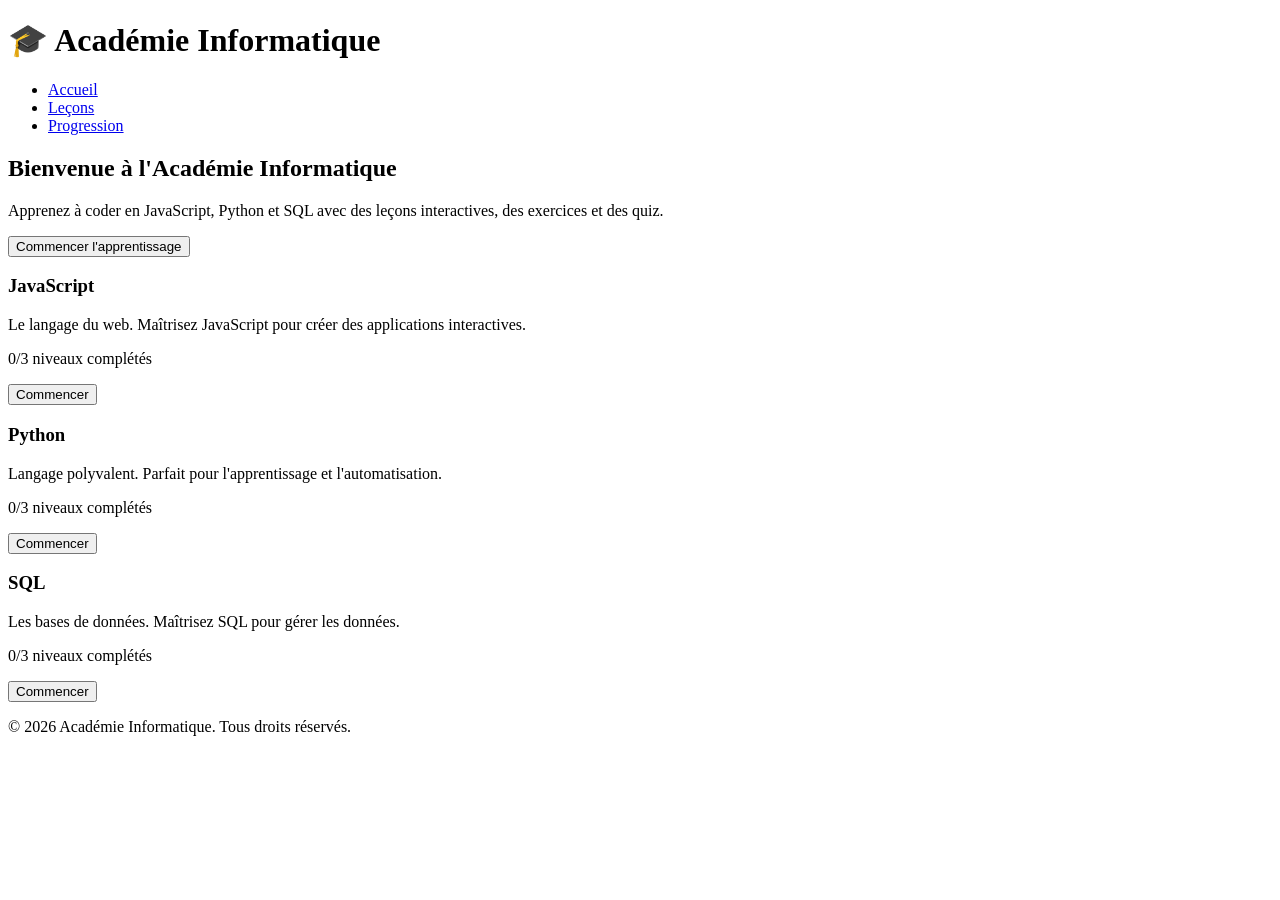
==== docs/index.html @ 60c7c43f "GitHub Pages : activation du site d'apprentissage depuis le dossier docs/" ====
<!DOCTYPE html>
<html lang="fr">
<head>
    <meta charset="UTF-8">
    <meta name="viewport" content="width=device-width, initial-scale=1.0">
    <title>Académie Informatique - Apprendre JavaScript, Python, SQL</title>
    <link rel="stylesheet" href="css/main.css">
    <link rel="stylesheet" href="css/responsive.css">
</head>
<body>
    <header class="main-header">
        <div class="header-container">
            <h1 class="logo">🎓 Académie Informatique</h1>
            <nav class="main-nav">
                <ul>
                    <li><a href="#" class="nav-home active">Accueil</a></li>
                    <li><a href="#" class="nav-lessons">Leçons</a></li>
                    <li><a href="#" class="nav-progress">Progression</a></li>
                </ul>
            </nav>
        </div>
    </header>

    <main class="container">
        <!-- Page d'accueil -->
        <section id="home-section" class="section-home">
            <div class="hero">
                <h1>Bienvenue à l'Académie Informatique</h1>
                <p>Apprenez à coder en JavaScript, Python et SQL avec des leçons interactives, des exercices et des quiz.</p>
                <button class="btn btn-primary" onclick="goToLessons()">Commencer l'apprentissage</button>
            </div>

            <div class="languages-grid">
                <div class="language-card" data-lang="javascript">
                    <h3>JavaScript</h3>
                    <p class="lang-description">Le langage du web. Maîtrisez JavaScript pour créer des applications interactives.</p>
                    <div class="progress-bar">
                        <div class="progress-fill" style="width: 0%"></div>
                    </div>
                    <p class="progress-text">0/3 niveaux complétés</p>
                    <button class="btn btn-secondary" onclick="selectLanguage('javascript')">Commencer</button>
                </div>

                <div class="language-card" data-lang="python">
                    <h3>Python</h3>
                    <p class="lang-description">Langage polyvalent. Parfait pour l'apprentissage et l'automatisation.</p>
                    <div class="progress-bar">
                        <div class="progress-fill" style="width: 0%"></div>
                    </div>
                    <p class="progress-text">0/3 niveaux complétés</p>
                    <button class="btn btn-secondary" onclick="selectLanguage('python')">Commencer</button>
                </div>

                <div class="language-card" data-lang="sql">
                    <h3>SQL</h3>
                    <p class="lang-description">Les bases de données. Maîtrisez SQL pour gérer les données.</p>
                    <div class="progress-bar">
                        <div class="progress-fill" style="width: 0%"></div>
                    </div>
                    <p class="progress-text">0/3 niveaux complétés</p>
                    <button class="btn btn-secondary" onclick="selectLanguage('sql')">Commencer</button>
                </div>
            </div>
        </section>

        <!-- Section Leçons -->
        <section id="lessons-section" class="section-lessons" style="display: none;">
            <div class="lessons-header">
                <button class="btn-back" onclick="backToHome()">← Retour</button>
                <h2 id="lessons-title">JavaScript - Débutant</h2>
            </div>

            <div class="lessons-container">
                <!-- Les leçons seront chargées ici par JavaScript -->
            </div>
        </section>

        <!-- Section Progression -->
        <section id="progress-section" class="section-progress" style="display: none;">
            <div class="progress-header">
                <button class="btn-back" onclick="backToHome()">← Retour</button>
                <h2>Votre Progression</h2>
            </div>

            <div class="progress-grid">
                <!-- Sera rempli par JavaScript -->
            </div>
        </section>
    </main>

    <footer class="main-footer">
        <p>&copy; 2026 Académie Informatique. Tous droits réservés.</p>
    </footer>

    <script src="js/navigation.js"></script>
    <script src="js/progress.js"></script>
    <script src="js/exercises.js"></script>
    <script src="js/quiz.js"></script>
</body>
</html>
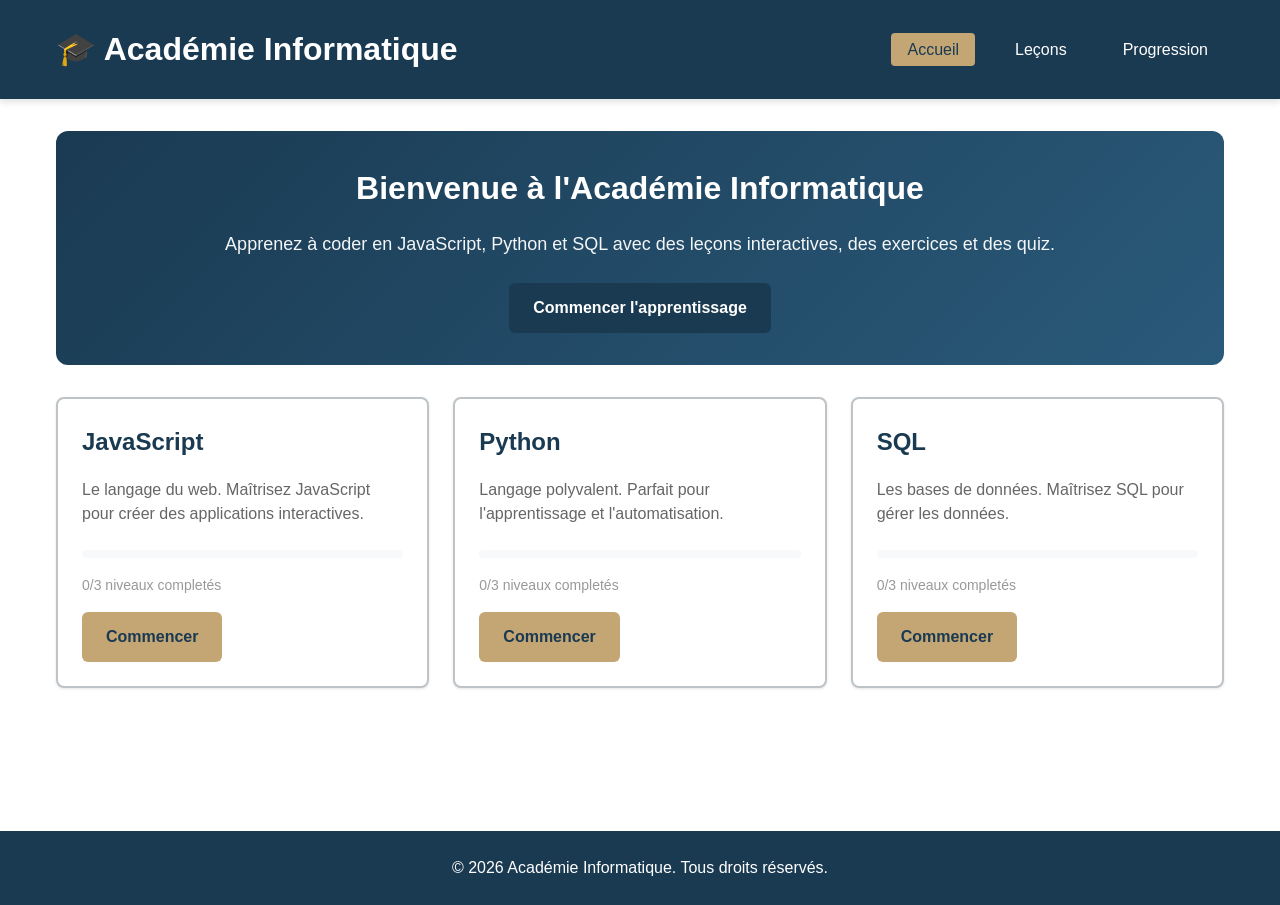
==== commit 754b0b4e: "Fix: Ajouter paramètres de version pour forcer recharger cache (CSS/JS)" ====
--- a/docs/index.html
+++ b/docs/index.html
@@ -4,8 +4,8 @@
     <meta charset="UTF-8">
     <meta name="viewport" content="width=device-width, initial-scale=1.0">
     <title>Académie Informatique - Apprendre JavaScript, Python, SQL</title>
-    <link rel="stylesheet" href="css/main.css">
-    <link rel="stylesheet" href="css/responsive.css">
+    <link rel="stylesheet" href="css/main.css?v=20261008">
+    <link rel="stylesheet" href="css/responsive.css?v=20261008">
 </head>
 <body>
     <header class="main-header">
@@ -92,9 +92,9 @@
         <p>&copy; 2026 Académie Informatique. Tous droits réservés.</p>
     </footer>
 
-    <script src="js/navigation.js"></script>
-    <script src="js/progress.js"></script>
-    <script src="js/exercises.js"></script>
-    <script src="js/quiz.js"></script>
+    <script src="js/navigation.js?v=20261008"></script>
+    <script src="js/progress.js?v=20261008"></script>
+    <script src="js/exercises.js?v=20261008"></script>
+    <script src="js/quiz.js?v=20261008"></script>
 </body>
 </html>
--- a/docs/css/main.css
+++ b/docs/css/main.css
@@ -0,0 +1,795 @@
+/* ====================================
+   PALETTE DE COULEURS (MODIFIABLE)
+   ==================================== */
+:root {
+  /* Couleurs sobres - À MODIFIER ICI si nécessaire */
+  --color-primary: #1a3a52;        /* Bleu foncé (majorité) */
+  --color-secondary: #c4a574;      /* Camel (accents) */
+  --color-accent: #f5e6d3;         /* Beige (fond léger) */
+  --color-bg: #ffffff;             /* Blanc (arrière-plan principal) */
+  --color-success: #27ae60;         /* Vert (succès) */
+  --color-error: #e74c3c;          /* Rouge (échec) */
+  --color-text: #2c3e50;           /* Gris foncé (texte) */
+  --color-border: #bdc3c7;         /* Gris clair (bordures) */
+  --color-light-bg: #f8f9fa;       /* Gris très léger */
+
+  /* Espacement */
+  --spacing-xs: 4px;
+  --spacing-sm: 8px;
+  --spacing-md: 16px;
+  --spacing-lg: 24px;
+  --spacing-xl: 32px;
+
+  /* Typographie */
+  --font-main: -apple-system, BlinkMacSystemFont, 'Segoe UI', Roboto, 'Helvetica Neue', Arial, sans-serif;
+  --font-code: 'Monaco', 'Courier New', monospace;
+  --font-size-base: 16px;
+  --font-size-sm: 14px;
+  --font-size-lg: 18px;
+  --font-size-xl: 24px;
+  --font-size-2xl: 32px;
+
+  /* Ombres */
+  --shadow-sm: 0 1px 3px rgba(0,0,0,0.1);
+  --shadow-md: 0 4px 6px rgba(0,0,0,0.1);
+  --shadow-lg: 0 10px 25px rgba(0,0,0,0.1);
+}
+
+/* ====================================
+   STYLES GÉNÉRAUX
+   ==================================== */
+* {
+  margin: 0;
+  padding: 0;
+  box-sizing: border-box;
+}
+
+html {
+  scroll-behavior: smooth;
+}
+
+body {
+  font-family: var(--font-main);
+  font-size: var(--font-size-base);
+  line-height: 1.6;
+  color: var(--color-text);
+  background-color: var(--color-bg);
+}
+
+/* ====================================
+   HEADER
+   ==================================== */
+.main-header {
+  background-color: var(--color-primary);
+  color: white;
+  padding: var(--spacing-lg) 0;
+  box-shadow: var(--shadow-md);
+  position: sticky;
+  top: 0;
+  z-index: 100;
+}
+
+.header-container {
+  max-width: 1200px;
+  margin: 0 auto;
+  padding: 0 var(--spacing-md);
+  display: flex;
+  justify-content: space-between;
+  align-items: center;
+}
+
+.logo {
+  font-size: var(--font-size-2xl);
+  font-weight: bold;
+}
+
+.main-nav ul {
+  list-style: none;
+  display: flex;
+  gap: var(--spacing-lg);
+}
+
+.main-nav a {
+  color: white;
+  text-decoration: none;
+  padding: var(--spacing-sm) var(--spacing-md);
+  border-radius: 4px;
+  transition: background-color 0.3s;
+}
+
+.main-nav a:hover,
+.main-nav a.active {
+  background-color: var(--color-secondary);
+  color: var(--color-primary);
+}
+
+/* ====================================
+   CONTAINER PRINCIPAL
+   ==================================== */
+.container {
+  max-width: 1200px;
+  margin: 0 auto;
+  padding: var(--spacing-xl) var(--spacing-md);
+  min-height: calc(100vh - 200px);
+}
+
+/* ====================================
+   BOUTONS
+   ==================================== */
+.btn {
+  padding: var(--spacing-md) var(--spacing-lg);
+  border: none;
+  border-radius: 6px;
+  font-size: var(--font-size-base);
+  font-weight: 600;
+  cursor: pointer;
+  transition: all 0.3s ease;
+  text-decoration: none;
+  display: inline-block;
+  text-align: center;
+}
+
+.btn-primary {
+  background-color: var(--color-primary);
+  color: white;
+}
+
+.btn-primary:hover {
+  background-color: #0f2235;
+  transform: translateY(-2px);
+  box-shadow: var(--shadow-lg);
+}
+
+.btn-secondary {
+  background-color: var(--color-secondary);
+  color: var(--color-primary);
+}
+
+.btn-secondary:hover {
+  background-color: #b39464;
+  transform: translateY(-2px);
+}
+
+.btn-success {
+  background-color: var(--color-success);
+  color: white;
+}
+
+.btn-error {
+  background-color: var(--color-error);
+  color: white;
+}
+
+.btn-back {
+  background: none;
+  border: none;
+  color: var(--color-primary);
+  font-size: var(--font-size-lg);
+  cursor: pointer;
+  padding: var(--spacing-sm);
+  margin-bottom: var(--spacing-lg);
+}
+
+.btn-back:hover {
+  color: var(--color-secondary);
+}
+
+/* ====================================
+   PAGE D'ACCUEIL
+   ==================================== */
+.hero {
+  text-align: center;
+  margin-bottom: var(--spacing-xl);
+  padding: var(--spacing-xl);
+  background: linear-gradient(135deg, var(--color-primary) 0%, #2a5a7a 100%);
+  color: white;
+  border-radius: 12px;
+}
+
+.hero h1 {
+  font-size: var(--font-size-2xl);
+  margin-bottom: var(--spacing-md);
+}
+
+.hero p {
+  font-size: var(--font-size-lg);
+  margin-bottom: var(--spacing-lg);
+  opacity: 0.95;
+}
+
+/* ====================================
+   GRILLE DE LANGAGES
+   ==================================== */
+.languages-grid {
+  display: grid;
+  grid-template-columns: repeat(auto-fit, minmax(300px, 1fr));
+  gap: var(--spacing-lg);
+  margin-top: var(--spacing-xl);
+}
+
+.language-card {
+  background: white;
+  border: 2px solid var(--color-border);
+  border-radius: 8px;
+  padding: var(--spacing-lg);
+  transition: all 0.3s ease;
+  box-shadow: var(--shadow-sm);
+}
+
+.language-card:hover {
+  border-color: var(--color-secondary);
+  box-shadow: var(--shadow-lg);
+  transform: translateY(-4px);
+}
+
+.language-card h3 {
+  color: var(--color-primary);
+  font-size: var(--font-size-xl);
+  margin-bottom: var(--spacing-md);
+}
+
+.lang-description {
+  color: #666;
+  margin-bottom: var(--spacing-lg);
+  line-height: 1.5;
+}
+
+.progress-bar {
+  width: 100%;
+  height: 8px;
+  background-color: var(--color-light-bg);
+  border-radius: 4px;
+  overflow: hidden;
+  margin: var(--spacing-md) 0;
+}
+
+.progress-fill {
+  height: 100%;
+  background-color: var(--color-secondary);
+  transition: width 0.3s ease;
+}
+
+.progress-text {
+  font-size: var(--font-size-sm);
+  color: #999;
+  margin-bottom: var(--spacing-md);
+}
+
+/* ====================================
+   LEÇONS
+   ==================================== */
+.lessons-header {
+  display: flex;
+  align-items: center;
+  gap: var(--spacing-md);
+  margin-bottom: var(--spacing-xl);
+}
+
+.lessons-header h2 {
+  color: var(--color-primary);
+  font-size: var(--font-size-2xl);
+}
+
+.lessons-container {
+  display: grid;
+  grid-template-columns: repeat(auto-fill, minmax(280px, 1fr));
+  gap: var(--spacing-lg);
+}
+
+.lesson-card {
+  background: white;
+  border: 1px solid var(--color-border);
+  border-radius: 8px;
+  padding: var(--spacing-lg);
+  cursor: pointer;
+  transition: all 0.3s ease;
+  box-shadow: var(--shadow-sm);
+}
+
+.lesson-card:hover {
+  box-shadow: var(--shadow-lg);
+  transform: translateY(-2px);
+  border-color: var(--color-secondary);
+}
+
+.lesson-card h3 {
+  color: var(--color-primary);
+  font-size: var(--font-size-lg);
+  margin-bottom: var(--spacing-md);
+}
+
+.lesson-meta {
+  display: flex;
+  gap: var(--spacing-md);
+  margin: var(--spacing-md) 0;
+  font-size: var(--font-size-sm);
+  color: #999;
+}
+
+.lesson-badge {
+  display: inline-block;
+  background-color: var(--color-accent);
+  color: var(--color-primary);
+  padding: var(--spacing-xs) var(--spacing-sm);
+  border-radius: 4px;
+  font-size: var(--font-size-sm);
+  font-weight: 600;
+}
+
+.lesson-badge.completed {
+  background-color: var(--color-success);
+  color: white;
+}
+
+/* ====================================
+   BARRE DE PROGRESSION
+   ==================================== */
+.progress-grid {
+  display: grid;
+  grid-template-columns: repeat(auto-fit, minmax(250px, 1fr));
+  gap: var(--spacing-lg);
+}
+
+.progress-item {
+  background: white;
+  border: 1px solid var(--color-border);
+  border-radius: 8px;
+  padding: var(--spacing-lg);
+  text-align: center;
+}
+
+.progress-item h3 {
+  color: var(--color-primary);
+  margin-bottom: var(--spacing-md);
+}
+
+.progress-item .level {
+  font-size: var(--font-size-lg);
+  color: var(--color-secondary);
+  font-weight: bold;
+  margin: var(--spacing-md) 0;
+}
+
+.progress-item .completed {
+  color: var(--color-success);
+}
+
+.progress-item .locked {
+  color: #999;
+  opacity: 0.6;
+}
+
+/* ====================================
+   CONTENU DE LEÇON
+   ==================================== */
+.lesson-content {
+  max-width: 900px;
+  margin: 0 auto;
+  background: white;
+  border: 1px solid var(--color-border);
+  border-radius: 8px;
+  padding: var(--spacing-xl);
+  box-shadow: var(--shadow-md);
+}
+
+.lesson-content h1 {
+  color: var(--color-primary);
+  font-size: var(--font-size-2xl);
+  margin-bottom: var(--spacing-lg);
+  border-bottom: 3px solid var(--color-secondary);
+  padding-bottom: var(--spacing-md);
+}
+
+.lesson-content h2 {
+  color: var(--color-primary);
+  font-size: var(--font-size-xl);
+  margin-top: var(--spacing-xl);
+  margin-bottom: var(--spacing-md);
+}
+
+.lesson-content p {
+  margin-bottom: var(--spacing-md);
+  line-height: 1.8;
+}
+
+.lesson-content code {
+  background-color: var(--color-light-bg);
+  padding: 2px 6px;
+  border-radius: 3px;
+  font-family: var(--font-code);
+  color: var(--color-error);
+}
+
+.lesson-content pre {
+  background-color: #2d2d2d;
+  color: #f8f8f2;
+  padding: var(--spacing-lg);
+  border-radius: 6px;
+  overflow-x: auto;
+  margin: var(--spacing-lg) 0;
+  font-family: var(--font-code);
+  font-size: var(--font-size-sm);
+  line-height: 1.4;
+}
+
+.lesson-content table {
+  width: 100%;
+  border-collapse: collapse;
+  margin: var(--spacing-lg) 0;
+}
+
+.lesson-content th,
+.lesson-content td {
+  border: 1px solid var(--color-border);
+  padding: var(--spacing-md);
+  text-align: left;
+}
+
+.lesson-content th {
+  background-color: var(--color-primary);
+  color: white;
+  font-weight: bold;
+}
+
+.lesson-content tr:nth-child(even) {
+  background-color: var(--color-light-bg);
+}
+
+/* ====================================
+   ONGLETS (Leçon + Sources)
+   ==================================== */
+.tabs {
+  margin-top: var(--spacing-xl);
+  border-top: 2px solid var(--color-border);
+}
+
+.tab-buttons {
+  display: flex;
+  gap: 0;
+  margin-bottom: 0;
+  border-bottom: 2px solid var(--color-border);
+}
+
+.tab-button {
+  background: none;
+  border: none;
+  padding: var(--spacing-md) var(--spacing-lg);
+  cursor: pointer;
+  font-size: var(--font-size-base);
+  color: var(--color-text);
+  border-bottom: 3px solid transparent;
+  transition: all 0.3s;
+  font-weight: 500;
+}
+
+.tab-button:hover {
+  color: var(--color-primary);
+}
+
+.tab-button.active {
+  color: var(--color-primary);
+  border-bottom-color: var(--color-secondary);
+}
+
+.tab-content {
+  display: none;
+  padding-top: var(--spacing-lg);
+}
+
+.tab-content.active {
+  display: block;
+}
+
+.sources-list {
+  list-style: none;
+}
+
+.sources-list li {
+  margin-bottom: var(--spacing-lg);
+  padding: var(--spacing-lg);
+  background-color: var(--color-light-bg);
+  border-left: 4px solid var(--color-secondary);
+  border-radius: 4px;
+}
+
+.sources-list a {
+  color: var(--color-primary);
+  text-decoration: none;
+  font-weight: 600;
+}
+
+.sources-list a:hover {
+  text-decoration: underline;
+}
+
+.source-type {
+  display: inline-block;
+  background-color: var(--color-accent);
+  color: var(--color-primary);
+  padding: var(--spacing-xs) var(--spacing-sm);
+  border-radius: 3px;
+  font-size: var(--font-size-sm);
+  margin-left: var(--spacing-md);
+}
+
+/* ====================================
+   EXERCICES ET QUIZ
+   ==================================== */
+.exercise-card,
+.quiz-card {
+  background: white;
+  border: 1px solid var(--color-border);
+  border-radius: 8px;
+  padding: var(--spacing-lg);
+  margin-bottom: var(--spacing-lg);
+}
+
+.exercise-number,
+.quiz-number {
+  font-size: var(--font-size-sm);
+  color: var(--color-secondary);
+  font-weight: bold;
+  margin-bottom: var(--spacing-sm);
+}
+
+.exercise-type,
+.quiz-difficulty {
+  display: inline-block;
+  background-color: var(--color-primary);
+  color: white;
+  padding: var(--spacing-xs) var(--spacing-sm);
+  border-radius: 4px;
+  font-size: var(--font-size-sm);
+  margin-right: var(--spacing-md);
+}
+
+.exercise-enonce,
+.quiz-enonce {
+  font-size: var(--font-size-base);
+  margin: var(--spacing-md) 0;
+  padding: var(--spacing-lg);
+  background-color: var(--color-light-bg);
+  border-radius: 6px;
+}
+
+.option,
+.quiz-option {
+  background-color: #f9f9f9;
+  padding: var(--spacing-md);
+  margin: var(--spacing-sm) 0;
+  border-radius: 4px;
+  cursor: pointer;
+  border: 2px solid transparent;
+  transition: all 0.3s;
+}
+
+.option:hover,
+.quiz-option:hover {
+  background-color: var(--color-accent);
+  border-color: var(--color-secondary);
+}
+
+.option.selected,
+.quiz-option.selected {
+  border-color: var(--color-primary);
+  background-color: var(--color-accent);
+}
+
+.option.correct {
+  background-color: #d4edda;
+  border-color: var(--color-success);
+  color: #155724;
+}
+
+.option.incorrect {
+  background-color: #f8d7da;
+  border-color: var(--color-error);
+  color: #721c24;
+}
+
+.feedback {
+  padding: var(--spacing-lg);
+  border-radius: 6px;
+  margin: var(--spacing-lg) 0;
+  font-weight: 500;
+}
+
+.feedback.success {
+  background-color: #d4edda;
+  border: 1px solid var(--color-success);
+  color: #155724;
+}
+
+.feedback.error {
+  background-color: #f8d7da;
+  border: 1px solid var(--color-error);
+  color: #721c24;
+}
+
+.scoring {
+  font-size: var(--font-size-lg);
+  font-weight: bold;
+  text-align: center;
+  padding: var(--spacing-lg);
+  margin: var(--spacing-lg) 0;
+  border-radius: 6px;
+  background-color: var(--color-light-bg);
+}
+
+.scoring.passed {
+  color: var(--color-success);
+  border: 2px solid var(--color-success);
+}
+
+.scoring.failed {
+  color: var(--color-error);
+  border: 2px solid var(--color-error);
+}
+
+/* ====================================
+   FOOTER
+   ==================================== */
+.main-footer {
+  background-color: var(--color-primary);
+  color: white;
+  text-align: center;
+  padding: var(--spacing-lg);
+  margin-top: var(--spacing-xl);
+}
+
+.main-footer p {
+  margin: 0;
+}
+
+/* ====================================
+   UTILITAIRES
+   ==================================== */
+.hidden {
+  display: none !important;
+}
+
+.text-center {
+  text-align: center;
+}
+
+.text-success {
+  color: var(--color-success);
+}
+
+.text-error {
+  color: var(--color-error);
+}
+
+/* ====================================
+   EXERCICES
+   ==================================== */
+.exercises-container {
+  max-width: 900px;
+  margin: 0 auto;
+}
+
+.exercise-card {
+  background-color: var(--color-light-bg);
+  border-left: 4px solid var(--color-primary);
+  padding: var(--spacing-lg);
+  margin-bottom: var(--spacing-lg);
+  border-radius: 4px;
+}
+
+.exercise-card h4 {
+  color: var(--color-primary);
+  margin-bottom: var(--spacing-md);
+  font-size: var(--font-size-lg);
+}
+
+.exercise-options {
+  display: flex;
+  flex-direction: column;
+  gap: var(--spacing-md);
+  margin-bottom: var(--spacing-md);
+}
+
+.exercise-options label {
+  display: flex;
+  align-items: center;
+  padding: var(--spacing-md);
+  background-color: white;
+  border: 1px solid var(--color-border);
+  border-radius: 4px;
+  cursor: pointer;
+  transition: all 0.2s;
+}
+
+.exercise-options label:hover {
+  background-color: var(--color-accent);
+  border-color: var(--color-secondary);
+}
+
+.exercise-options input[type="radio"],
+.exercise-options input[type="checkbox"] {
+  margin-right: var(--spacing-md);
+  cursor: pointer;
+}
+
+.exercise-card input[type="text"],
+.exercise-card textarea {
+  width: 100%;
+  padding: var(--spacing-md);
+  border: 1px solid var(--color-border);
+  border-radius: 4px;
+  font-family: var(--font-main);
+  font-size: var(--font-size-base);
+  margin-bottom: var(--spacing-md);
+}
+
+.exercise-card textarea {
+  resize: vertical;
+  font-family: var(--font-code);
+}
+
+.btn-hint {
+  background-color: transparent;
+  border: 1px solid var(--color-secondary);
+  color: var(--color-primary);
+  padding: var(--spacing-sm) var(--spacing-md);
+  border-radius: 4px;
+  cursor: pointer;
+  font-size: var(--font-size-sm);
+  margin-bottom: var(--spacing-md);
+  transition: all 0.2s;
+}
+
+.btn-hint:hover {
+  background-color: var(--color-secondary);
+  color: white;
+}
+
+.hint-box {
+  background-color: #fff3cd;
+  border-left: 4px solid #ffc107;
+  padding: var(--spacing-md);
+  margin-bottom: var(--spacing-md);
+  border-radius: 4px;
+}
+
+.hint-box p {
+  margin: var(--spacing-sm) 0;
+  color: #856404;
+  font-size: var(--font-size-sm);
+}
+
+.exercise-card details {
+  margin-top: var(--spacing-md);
+  padding-top: var(--spacing-md);
+  border-top: 1px solid var(--color-border);
+}
+
+.exercise-card summary {
+  cursor: pointer;
+  color: var(--color-primary);
+  font-weight: 500;
+  padding: var(--spacing-md);
+  background-color: white;
+  border: 1px solid var(--color-border);
+  border-radius: 4px;
+  margin-bottom: var(--spacing-md);
+  transition: all 0.2s;
+}
+
+.exercise-card summary:hover {
+  background-color: var(--color-accent);
+}
+
+.exercise-card pre {
+  background-color: var(--color-primary);
+  color: white;
+  padding: var(--spacing-md);
+  border-radius: 4px;
+  overflow-x: auto;
+  margin-bottom: var(--spacing-md);
+}
+
+.exercise-card code {
+  font-family: var(--font-code);
+  font-size: var(--font-size-sm);
+}
--- a/docs/css/responsive.css
+++ b/docs/css/responsive.css
@@ -0,0 +1,294 @@
+/* ====================================
+   RESPONSIVE DESIGN
+   ==================================== */
+
+/* Tablettes (768px et plus) */
+@media (max-width: 768px) {
+  .header-container {
+    flex-direction: column;
+    text-align: center;
+    gap: var(--spacing-lg);
+  }
+
+  .main-nav ul {
+    flex-wrap: wrap;
+    justify-content: center;
+  }
+
+  .container {
+    padding: var(--spacing-lg) var(--spacing-sm);
+  }
+
+  .hero h1 {
+    font-size: var(--font-size-xl);
+  }
+
+  .hero p {
+    font-size: var(--font-size-base);
+  }
+
+  .languages-grid {
+    grid-template-columns: 1fr;
+  }
+
+  .lessons-container {
+    grid-template-columns: 1fr;
+  }
+
+  .progress-grid {
+    grid-template-columns: 1fr;
+  }
+
+  .lesson-content {
+    padding: var(--spacing-lg);
+  }
+
+  .lesson-content h1 {
+    font-size: var(--font-size-xl);
+  }
+
+  .lesson-content h2 {
+    font-size: var(--font-size-lg);
+  }
+
+  .tab-buttons {
+    flex-wrap: wrap;
+  }
+
+  .tab-button {
+    padding: var(--spacing-sm) var(--spacing-md);
+    font-size: var(--font-size-sm);
+  }
+
+  table {
+    font-size: var(--font-size-sm);
+  }
+
+  table th,
+  table td {
+    padding: var(--spacing-sm);
+  }
+}
+
+/* Petits écrans (moins de 480px) */
+@media (max-width: 480px) {
+  :root {
+    --font-size-base: 14px;
+    --font-size-xl: 20px;
+    --font-size-2xl: 24px;
+    --spacing-lg: 16px;
+    --spacing-xl: 20px;
+  }
+
+  .logo {
+    font-size: var(--font-size-xl);
+  }
+
+  .main-nav ul {
+    flex-direction: column;
+    gap: var(--spacing-sm);
+  }
+
+  .main-nav a {
+    display: block;
+    width: 100%;
+    text-align: center;
+    padding: var(--spacing-sm) var(--spacing-md);
+  }
+
+  .hero {
+    padding: var(--spacing-lg);
+  }
+
+  .hero h1 {
+    font-size: var(--font-size-lg);
+  }
+
+  .hero p {
+    font-size: var(--font-size-sm);
+  }
+
+  .btn {
+    width: 100%;
+    padding: var(--spacing-md);
+  }
+
+  .languages-grid {
+    gap: var(--spacing-md);
+  }
+
+  .language-card {
+    padding: var(--spacing-md);
+  }
+
+  .language-card h3 {
+    font-size: var(--font-size-lg);
+  }
+
+  .lessons-header {
+    flex-direction: column;
+    align-items: flex-start;
+  }
+
+  .lessons-header h2 {
+    font-size: var(--font-size-lg);
+  }
+
+  .lesson-card {
+    padding: var(--spacing-md);
+  }
+
+  .lesson-content {
+    padding: var(--spacing-md);
+  }
+
+  .lesson-content h1 {
+    font-size: var(--font-size-lg);
+  }
+
+  .lesson-content h2 {
+    font-size: var(--font-size-base);
+  }
+
+  .lesson-content pre {
+    padding: var(--spacing-md);
+    font-size: 12px;
+    overflow-x: auto;
+    -webkit-overflow-scrolling: touch;
+  }
+
+  .tab-buttons {
+    gap: var(--spacing-sm);
+    flex-wrap: wrap;
+  }
+
+  .tab-button {
+    padding: var(--spacing-sm);
+    font-size: 12px;
+    flex: 1;
+    min-width: 80px;
+  }
+
+  .exercise-card,
+  .quiz-card {
+    padding: var(--spacing-md);
+  }
+
+  .sources-list li {
+    padding: var(--spacing-md);
+    margin-bottom: var(--spacing-md);
+  }
+
+  table {
+    font-size: 12px;
+    overflow-x: auto;
+    display: block;
+  }
+
+  table th,
+  table td {
+    padding: var(--spacing-xs);
+  }
+
+  .progress-item {
+    padding: var(--spacing-md);
+  }
+}
+
+/* Orientation paysage sur petits écrans */
+@media (max-width: 768px) and (orientation: landscape) {
+  .hero {
+    padding: var(--spacing-md);
+    margin-bottom: var(--spacing-lg);
+  }
+
+  .hero h1 {
+    font-size: var(--font-size-lg);
+    margin-bottom: var(--spacing-sm);
+  }
+
+  .hero p {
+    margin-bottom: var(--spacing-md);
+  }
+
+  .container {
+    min-height: auto;
+  }
+}
+
+/* Très grands écrans (1920px et plus) */
+@media (min-width: 1920px) {
+  .container,
+  .header-container {
+    max-width: 1600px;
+  }
+
+  :root {
+    --font-size-base: 18px;
+    --font-size-lg: 20px;
+    --font-size-xl: 28px;
+    --font-size-2xl: 36px;
+  }
+}
+
+/* ====================================
+   OPTIMISATIONS POUR MOBILE
+   ==================================== */
+
+/* Améliorer la lisibilité sur mobile */
+@media (max-width: 768px) {
+  /* Augmenter les zones tactiles */
+  .btn,
+  .option,
+  .quiz-option,
+  .lesson-card {
+    min-height: 44px;
+    min-width: 44px;
+    display: flex;
+    align-items: center;
+    justify-content: center;
+  }
+
+  /* Éviter la magnification du texte */
+  input,
+  button,
+  select,
+  textarea {
+    font-size: 16px;
+  }
+
+  /* Améliorer les gestes tactiles */
+  .language-card:active,
+  .lesson-card:active,
+  .option:active,
+  .btn:active {
+    opacity: 0.8;
+  }
+}
+
+/* ====================================
+   IMPRESSION (couleur d'impression)
+   ==================================== */
+@media print {
+  header,
+  footer,
+  .btn,
+  .main-nav {
+    display: none;
+  }
+
+  body {
+    background: white;
+  }
+
+  .lesson-content,
+  .exercise-card {
+    border: 1px solid #000;
+    page-break-inside: avoid;
+  }
+
+  .lesson-content h1,
+  .lesson-content h2 {
+    page-break-after: avoid;
+  }
+}
